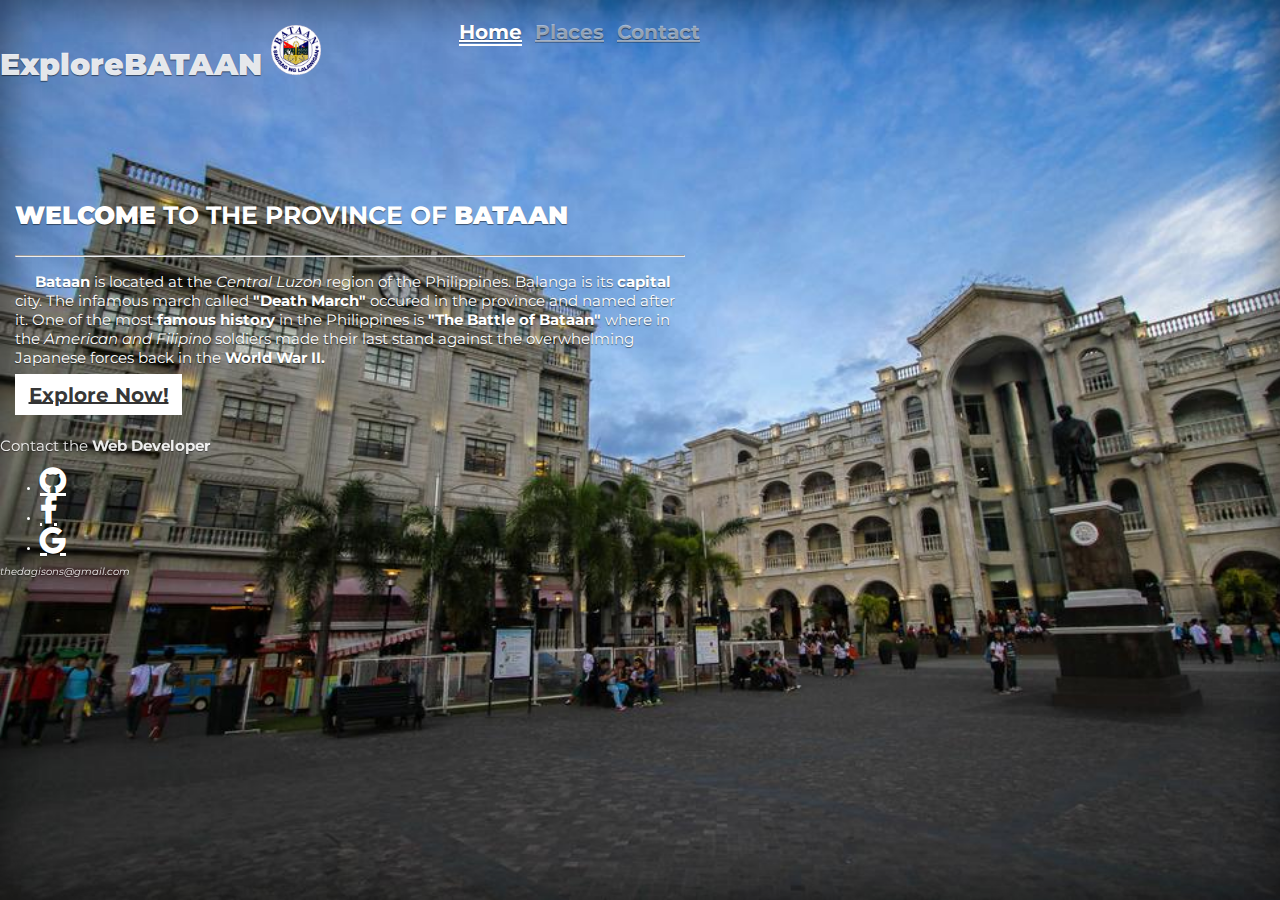
==== index.html @ aa1adc4e "explore bataan home and places only" ====
<!DOCTYPE html>
<html lang="en">
  <head>
    <meta charset="utf-8">
    <meta name="viewport" content="width=device-width, initial-scale=1, shrink-to-fit=no">
    <meta name="description" content="">

    <title>Explore BATAAN (Home)</title>
    <link rel="icon" type="image/png" href="logo/mt-samat-logo.jpeg">

   <link rel="stylesheet" href="https://stackpath.bootstrapcdn.com/bootstrap/4.5.0/css/bootstrap.min.css" integrity="sha384-9aIt2nRpC12Uk9gS9baDl411NQApFmC26EwAOH8WgZl5MYYxFfc+NcPb1dKGj7Sk" crossorigin="anonymous">
   <script src="https://code.jquery.com/jquery-3.5.1.slim.min.js" integrity="sha384-DfXdz2htPH0lsSSs5nCTpuj/zy4C+OGpamoFVy38MVBnE+IbbVYUew+OrCXaRkfj" crossorigin="anonymous"></script>
	<script src="https://cdn.jsdelivr.net/npm/popper.js@1.16.0/dist/umd/popper.min.js" integrity="sha384-Q6E9RHvbIyZFJoft+2mJbHaEWldlvI9IOYy5n3zV9zzTtmI3UksdQRVvoxMfooAo" crossorigin="anonymous"></script>
	<script src="https://stackpath.bootstrapcdn.com/bootstrap/4.5.0/js/bootstrap.min.js" integrity="sha384-OgVRvuATP1z7JjHLkuOU7Xw704+h835Lr+6QL9UvYjZE3Ipu6Tp75j7Bh/kR0JKI" crossorigin="anonymous"></script>

    <!-- Custom styles for this template -->
    <link href="master.css" rel="stylesheet">

    <link rel="stylesheet" href="https://stackpath.bootstrapcdn.com/font-awesome/4.7.0/css/font-awesome.min.css" integrity="sha384-wvfXpqpZZVQGK6TAh5PVlGOfQNHSoD2xbE+QkPxCAFlNEevoEH3Sl0sibVcOQVnN" crossorigin="anonymous">

  	<link href="https://fonts.googleapis.com/css2?family=Montserrat:wght@300;500&display=swap" rel="stylesheet">

  </head>


  <body class="text-center">

  <div class="container mx-auto">

  <header class="header">

    <div id="nav">
      <h3 class="nav-brand">ExploreBATAAN
      	<img src="logo/bataan-seal.png">
      </h3>

      <nav class="nav justify-content-center">
        <a class="nav-link active" href="#">Home</a>
        <a class="nav-link" href="places.html">Places</a>
        <a class="nav-link" href="#">Contact</a>

      </nav>
    </div>

  </header>


  <main role="main" class="cover">
    <h3><b>WELCOME</b> TO THE PROVINCE OF <b>BATAAN</b></h3>
    <hr class="w-100">
    <p class="text-justify">
    	<b>Bataan</b> is located at the <i>Central Luzon</i> region of the Philippines. Balanga is its <b>capital</b> city. The infamous march called <b>"Death March"</b> occured in the province and named after it. One of the most <b>famous history</b> in the Philippines is <b>"The Battle of Bataan"</b> where in the <i>American and Filipino</i> soldiers made their last stand against the overwhelming Japanese forces back in the <b>World War II.</b></p>

      <a id="explore-now" href="places.html" class="btn btn-lg btn-secondary">Explore Now!</a>

  </main>

  <footer class="footer">
    <label id="social-media-label">Contact the <b>Web Developer</b></label>
    <ul id="social-media-list" class="list-inline">
      <li class="list-inline-item"><a id="social-media" href="https://github.com/dagison" target="_blank" class="fa fa-github"></a></li>
      <li class="list-inline-item"><a id="social-media" href="https://facebook.com/moralesdom" target="_blank" class="fa fa-facebook"></a></li>
      <li class="list-inline-item"><a id="social-media" href="https://mail.google.com" target="_blank" class="fa fa-google"></a></li>
    </ul>
    <p id="social-media-email">thedagisons@gmail.com</p>
  </footer>
</div>



</body>
</html>
---- master.css ----
/*
 * Globals
 */

/* Custom default button */
.btn-secondary,
.btn-secondary:hover,
.btn-secondary:focus {
  text-shadow: none; /* Prevent inheritance from `body` */
  border: .05rem solid #fff;
}
.btn-secondary {
  color: rgba(0,0,0,0.8);
  background-color: #fff;
  transition: 0.5s;
  width: 100%;
}
.btn-secondary:hover {
  color: white;
  width: 50%;
  border: none;
}
.btn-secondary:focus {
  color: black;
}
/*
 * Base structure
 */

html,
body {
  margin: 0;
  padding: 0;
  font-size: 10px;
  font-family: 'Montserrat', sans-serif;
  height: 100%;
  background-color: #333;
  background-image: url(bataan-img/bataan-plaza.jpg);
  background-size: cover;
  background-repeat: no-repeat;
  color: #fff;
}

body {
  display: flex;
  text-shadow: 0 .05rem .1rem rgba(0, 0, 0, .5);
  box-shadow: inset 0 0 5rem rgba(0, 0, 0, .5);
}



.container {
  max-width: 700px;
}


/*
 * Header
 */
header {
 	margin-top: 2rem;
 	margin-bottom: 20rem;
 }
header .fa {
	color: white;
	margin-left: 5px;
}
#nav img {
	max-width: 50px;
}
.nav-brand {
  font-size: 3rem;
  font-weight: 1000;
  color: rgba(255,255,255,0.9);
  margin-top: 5px;
}

.nav .nav-link {
  font-weight: 700;
  color: rgba(255, 255, 255, .5);
  background-color: transparent;
  border-bottom: .25rem solid transparent;
  font-size: 2rem;
}

.nav .nav-link:hover,
.nav .nav-link:focus {
  border-bottom-color: rgba(255, 255, 255, .25);
}

.nav .nav-link + .nav-link {
  margin-left: 1rem;
}

.nav .active {
  color: white;
  border-bottom-color: #fff;
}

/*
 * Cover
 */
.cover {
  padding: 0 1.5rem;
}
.cover .btn-lg {
  padding: .75rem 1.25rem;
  font-weight: 700;
}
.cover h3 {
	font-size: 2.5rem;
}
.cover p {
	font-size: 1.5rem;
	font-weight: 400;
	text-indent: 2rem;
}
.cover .btn {
	font-size: 2rem;
}

@media (min-width: 754px) {
  .nav-brand {
    float: left;
  }
  .nav {
    float: right;
  }
}

@media (max-width: 574px) {
	header {
		margin-top: 5rem;
		margin-bottom: 5rem;
	}
}

footer {
  margin-top: 3rem;
}
#social-media-label {
  font-size: 1.5rem;
  opacity: 90%;
}
#social-media {
  font-size: 3rem;
  font-weight: bold;
  color: white;
}
#social-media-email {
  font-style: italic;
  font-size: 1rem;
  opacity: 90%;
}
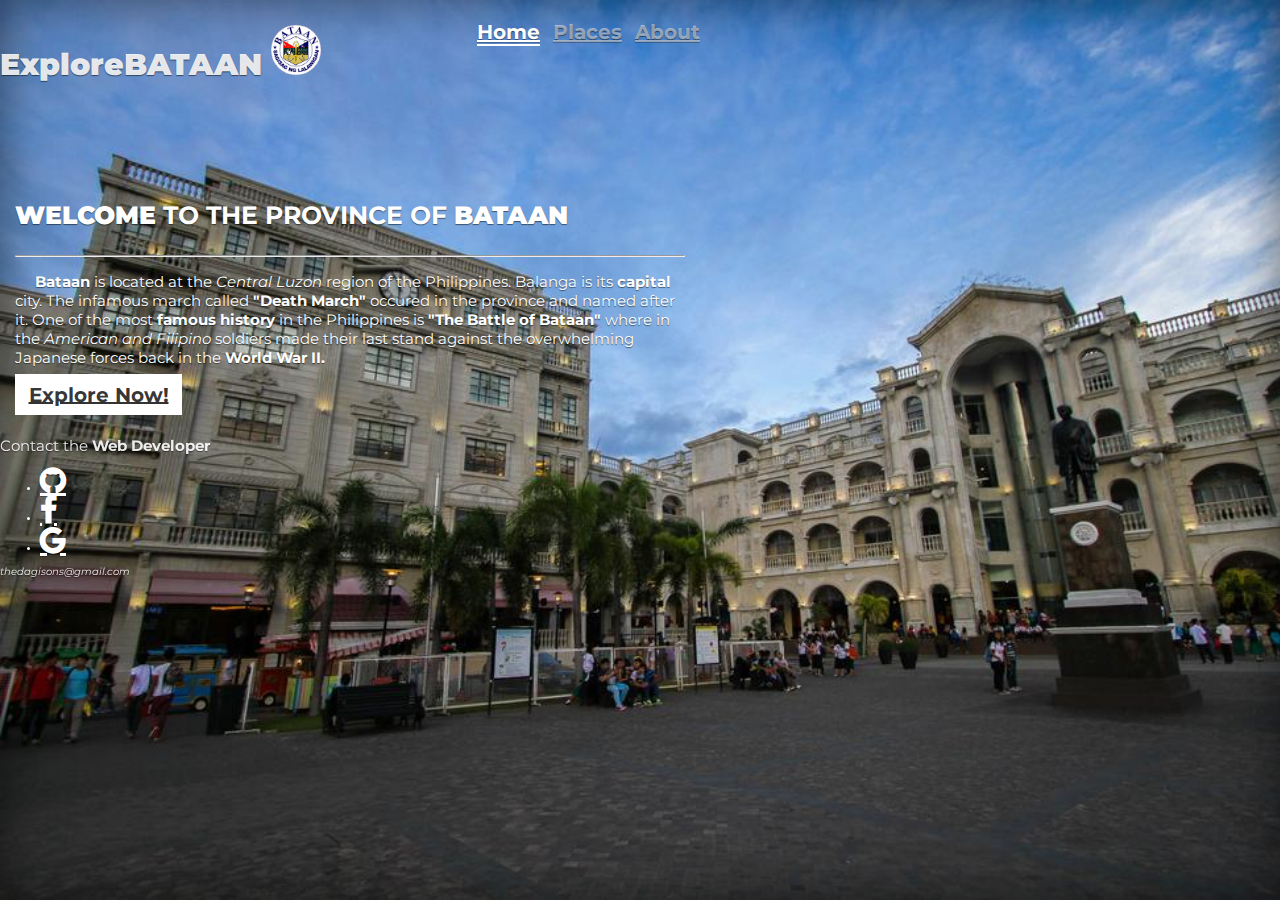
==== commit 9d0564ed: "update index.html" ====
--- a/index.html
+++ b/index.html
@@ -36,8 +36,8 @@
 
       <nav class="nav justify-content-center">
         <a class="nav-link active" href="#">Home</a>
-        <a class="nav-link" href="places.html">Places</a>
-        <a class="nav-link" href="#">Contact</a>
+        <a class="nav-link" href="pages/places.html">Places</a>
+        <a class="nav-link" href="#">About</a>
 
       </nav>
     </div>
